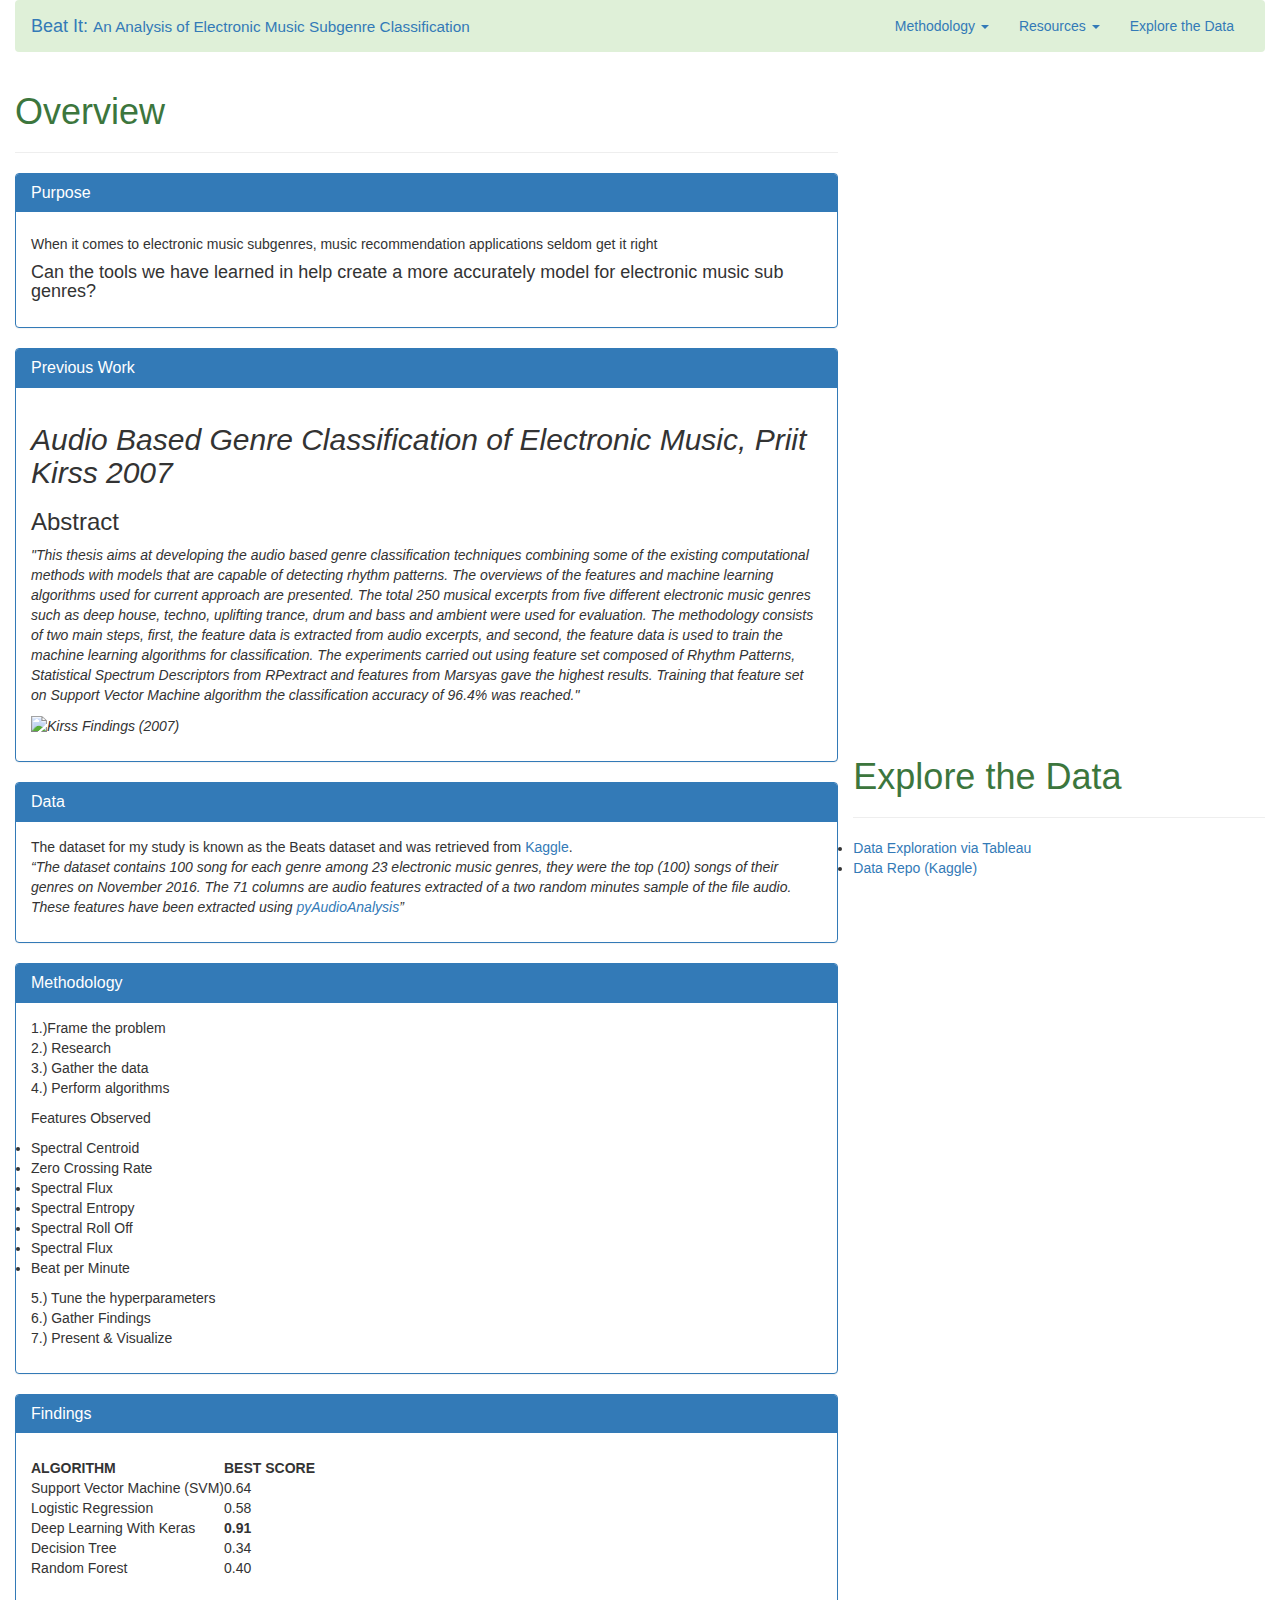
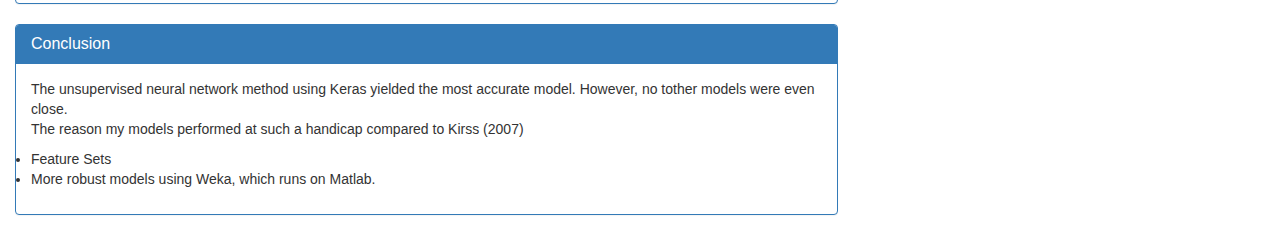
==== index.html @ 7f0b0b0d "First commit" ====
<!DOCTYPE html>
<html> 
        
<head>
<title>Beat It!</title>
<link rel="stylesheet" href="https://maxcdn.bootstrapcdn.com/bootstrap/3.3.6/css/bootstrap.min.css">
</head>

<div style="background-image:url(/Users/yamah/beatItWork/imgs/wallpaperBeatIt.svg);
		background-repeat:repeat;
		background-attachment:fixed;">
  <div class="container-fluid">
        <nav class="navbar sticky-top bg-success">
                <div class="container-fluid">
                  <!-- Brand and toggle get grouped for better mobile display -->
                  <div class="navbar-header">
                    <button type="button" class="navbar-toggle collapsed" data-toggle="collapse" data-target="#bs-example-navbar-collapse-1" aria-expanded="true">
                    <span class="sr-only">Toggle navigation</span>
                  </button>
                    <a class="navbar-brand" href="#">Beat It: <small>An Analysis of Electronic Music Subgenre Classification</small></a>
                  </div>
            
                  <!-- Collect the nav links, forms, and other content for toggling -->
                  <div class="collapse navbar-collapse" id="bs-example-navbar-collapse-1">
                    <ul class="nav navbar-nav navbar-right">
                      <!-- First -->
                      <li class="nav-item dropdown">
                      <a href="#" class="nav-link dropdown dropdown-toggle" data-toggle="dropdown" role="button" aria-haspopup="true" aria-expanded="true">Methodology <span class="caret"></span></a>  
                        <div class="dropdown-menu">
                          <a class="dropdown-item" href="/Users/yamah/beatItWork/LogisticRegression_beatIt.ipynb">Logistic Regression</a><br>
                          <a class="dropdown-item" href="/Users/yamah/beatItWork/SVMbeatIt.ipynb">Support Vector Machines</a><br>
                          <a class="dropdown-item" href="/Users/yamah/beatItWork/DecisionTree_beatIt.ipynb">Decision Tree & Random Forest</a><br>
                          <a class="dropdown-item" href="/Users/yamah/beatItWork/DeepLearn_beatIt.ipynb">Deep Learning</a><br>
                          <a class="dropdown-item" href="/Users/yamah/beatItWork/DataCleaning.ipynb">Data Cleaning</a><br>
                        </div>
                      </li>
                       <!-- Second -->
                      <li><a href="#" class="nav-link dropdown dropdown-toggle" data-toggle="dropdown" role="button" aria-haspopup="true" aria-expanded="true">Resources <span class="caret"></span></a>  
                        <div class="dropdown-menu">
                          <a class="dropdown-item" href="logregression.html#">Exploration of Previous Work</a>
                          <a class="dropdown-item" href="svm.html#">Other Resources</a>
                     
                          <li>
                        <a href="https://public.tableau.com/profile/yamah.karim#!/vizhome/BeatIt/Dashboard1?publish=yes">Explore the Data</a>
                      </li>
                      </li>
                    </ul>
                  </div>
                  <!-- /.navbar-collapse -->
                </div>
                <!-- /.container-fluid -->
              </nav>
            </div>
      <div class="container-fluid">
        <div class="row">
        
            <div class="col-lg-8">
              <h1 class="text-success">Overview</h1>
              <hr>
              <div class="grid-stack-item" data-gs-x="0" data-gs-y="0" data-gs-width="2" data-gs-height="2">
                <div class="grid-stack-item-content panel panel-primary">
                  <div class="panel-heading">
                    <h3 class="panel-title">Purpose</h3>
                  </div>
                  <div class="panel-body">
                    <h5> When it comes to electronic music subgenres, music recommendation applications seldom get it right</h5>
                    <h4><i></i> Can the tools we have learned in help create a more accurately model for electronic music sub genres?
                  </h4></i></div>
                </div>
              </div>
              <div class="grid-stack-item" data-gs-x="0" data-gs-y="0" data-gs-width="2" data-gs-height="2">
                <div class="grid-stack-item-content panel panel-primary">
                  <div class="panel-heading">
                    <h3 class="panel-title">Previous Work</h3>
                  </div>
                  <div class="panel-body">
                    <h2><i>Audio Based Genre Classification of Electronic Music, Priit Kirss 2007</i></h2>
                    <H3>Abstract</H3>
                    <P><i>"This thesis aims at developing the audio based genre classification techniques combining some of the existing computational methods with models that are capable of detecting rhythm patterns. 
                      The overviews of the features and machine learning algorithms used for current approach are presented. 
                      The total 250 musical excerpts from five different electronic music genres such as deep house, techno, uplifting trance, drum and bass and ambient were used for evaluation. 
                      The methodology consists of two main steps, first, the feature data is extracted from audio excerpts, and second, the feature data is used to train the machine learning algorithms for classification. 
                      The experiments carried out using feature set composed of Rhythm Patterns, Statistical Spectrum Descriptors from RPextract and features from Marsyas gave the highest results.
                      Training that feature set on Support Vector Machine algorithm the classification accuracy of 96.4% was reached."</P>
                      <P><IMG SRC="/Users/yamah/beatItWork/imgs/KirssFindings.png" alt="Kirss Findings (2007)" width="500" height="450"> </P></i>
                  </div>
                </div>
              </div>
              <div class="grid-stack-item" data-gs-x="0" data-gs-y="0" data-gs-width="2" data-gs-height="2">
                  <div class="grid-stack-item-content panel panel-primary">
                    <div class="panel-heading">
                      <h3 class="panel-title">Data</h3>
                    </div>
                    <div class="panel-body">
                        The dataset for my study is known as the Beats dataset and was retrieved from <a href="https://www.kaggle.com/caparrini/beatsdataset"> Kaggle</a>. 
                        <p>
                        <i>“The dataset contains 100 song for each genre among 23 electronic music genres, they were the top (100) songs of their genres on November 2016. 
                          The 71 columns are audio features extracted of a two random minutes sample of the file audio. 
                          These features have been extracted using <a href="https://github.com/tyiannak/pyAudioAnalysis">pyAudioAnalysis</a>”</i>
                        
                    </div>
                  </div>
                </div>
                <div class="grid-stack-item" data-gs-x="0" data-gs-y="0" data-gs-width="2" data-gs-height="2">
                    <div class="grid-stack-item-content panel panel-primary">
                      <div class="panel-heading">
                        <h3 class="panel-title">Methodology</h3>
                      </div>
                      <div class="panel-body">
                         <p> 
                          1.)Frame the problem<br>
                          2.) Research <br>
                          3.) Gather the data <br>
                          4.) Perform algorithms<br>
                           <p>Features Observed<br>
                            <li>Spectral Centroid</li>
                            <li>Zero Crossing Rate</li>
                            <li>Spectral Flux</li>
                            <li>Spectral Entropy</li>
                            <li>Spectral Roll Off</li>
                            <li>Spectral Flux</li>
                            <li>Beat per Minute</li></p></li>
                          5.) Tune the hyperparameters <br>
                          6.) Gather Findings <br>
                          7.) Present & Visualize</p>
                          
                      </div>
                    </div>
                  </div>
                  <div class="grid-stack-item" data-gs-x="0" data-gs-y="0" data-gs-width="2" data-gs-height="2">
                      <div class="grid-stack-item-content panel panel-primary">
                        <div class="panel-heading">
                          <h3 class="panel-title">Findings</h3>
                        </div>
                        <div class="panel-body">
                            <p><table>
                                <tr>
                                  <th>ALGORITHM</th>
                                  <th>BEST SCORE</th>
                                </tr>
                                <tr>
                                  <td>Support Vector Machine (SVM)</td>
                                  <td>0.64</td>
                                </tr>
                                <tr>
                                  <td>Logistic Regression</td>
                                  <td>0.58</td>
                                </tr>
                                <tr>
                                  <td>Deep Learning With Keras</td>
                                  <td><b>0.91</b></td>
                                </tr>
                                <tr>
                                  <td>Decision Tree</td>
                                  <td>0.34</td>
                                </tr>
                                <tr>
                                  <td>Random Forest</td>
                                  <td>0.40</td>
                                </tr>
                              </table></p>
                        </div>
                      </div>
                    </div>
                    <div class="grid-stack-item" data-gs-x="0" data-gs-y="0" data-gs-width="2" data-gs-height="2">
                      <div class="grid-stack-item-content panel panel-primary">
                        <div class="panel-heading">
                          <h3 class="panel-title">Conclusion</h3>
                        </div>
                        <div class="panel-body">
                           <p> 
                            The unsupervised neural network method using Keras yielded the most accurate model. However, no tother models were even close.
                          <br>The reason my models performed at such a handicap compared to Kirss (2007)<br>
                        <li>Feature Sets<br></li>
                        <li> More robust models using Weka, which runs on Matlab.</li></p>
                            
                        </div>
                      </div>
                    </div>
             
              
              </div>
             
              <div class="col-lg-4">
                <!-- Spotify Web Player -->
               
                  <iframe src="https://open.spotify.com/embed/playlist/6o8xtgvj9eI2Ok9L7OyIhj" width="300" height="680" frameborder="0" allowtransparency="true" allow="encrypted-media"></iframe>
                </div>
               <!-- Data Exploration Shortcuts -->
               
               <div class="container-fluid"> 
                 <h1 class="text-success">Explore the Data</h1>
                <hr> 
                <li><a href="https://public.tableau.com/profile/yamah.karim#!/vizhome/BeatIt/Dashboard1?publish=yes">Data Exploration via Tableau</a>
                </li>
                <li><a href="https://www.kaggle.com/caparrini/beatsdataset">Data Repo (Kaggle)</a> 
               
                </li>
              </div>
              </div>
        </div>
        
  

      </div>

     </div>
    <!-- jQuery (necessary for Bootstrap's JavaScript plugins) -->
    <script src="https://ajax.googleapis.com/ajax/libs/jquery/1.12.4/jquery.min.js"></script>
    <!-- Include all compiled plugins (below), or include individual files as needed -->
    <script src="https://maxcdn.bootstrapcdn.com/bootstrap/3.3.7/js/bootstrap.min.js" integrity="sha384-Tc5IQib027qvyjSMfHjOMaLkfuWVxZxUPnCJA7l2mCWNIpG9mGCD8wGNIcPD7Txa" crossorigin="anonymous"></script>
  </body>
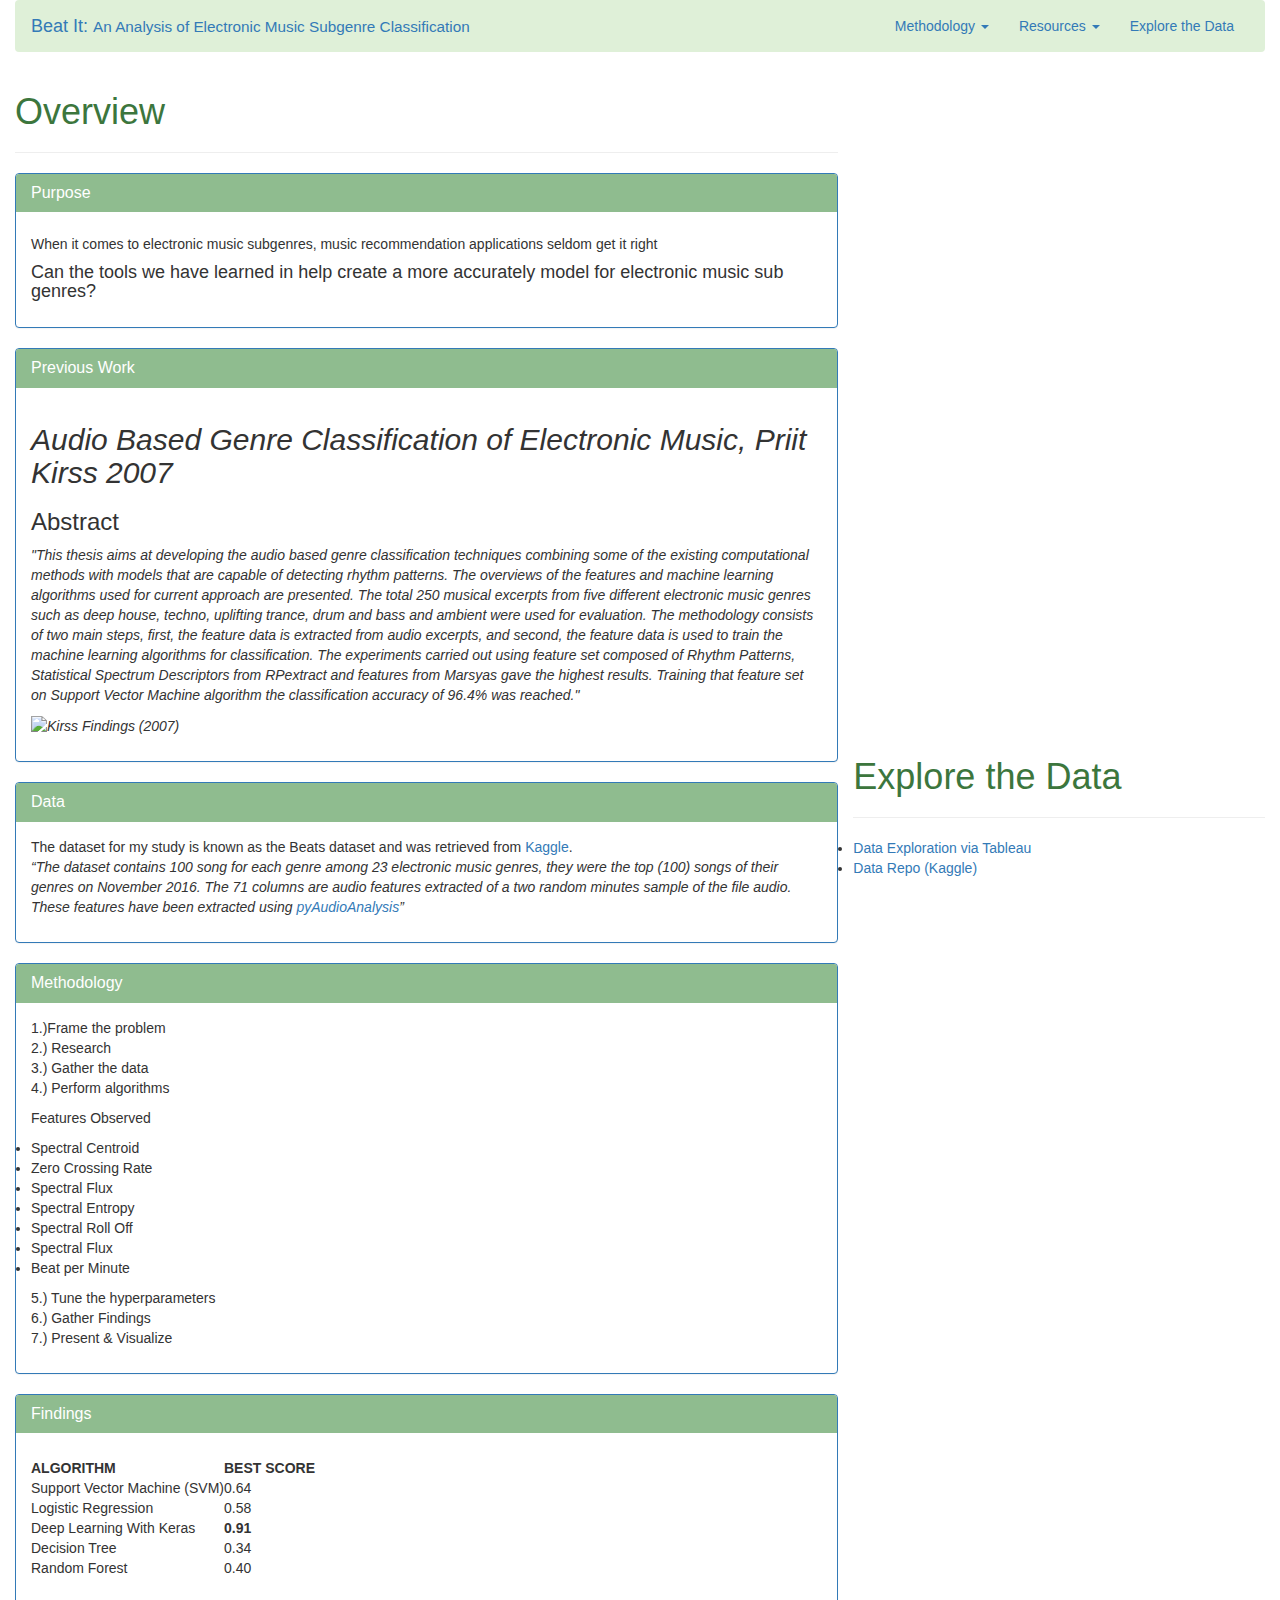
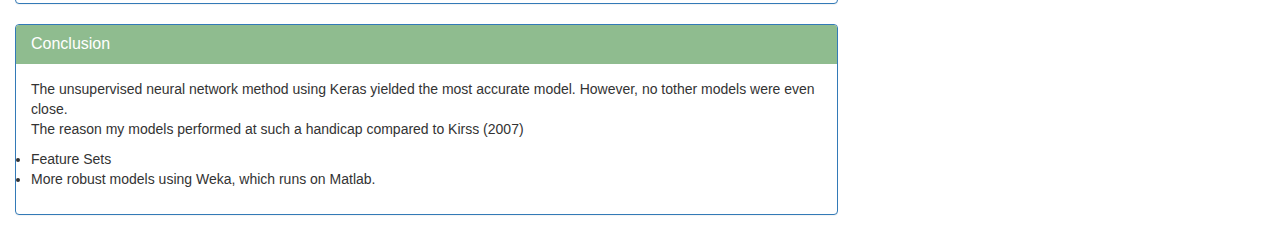
==== commit f22208ba: "css styling" ====
--- a/index.html
+++ b/index.html
@@ -4,6 +4,7 @@
 <head>
 <title>Beat It!</title>
 <link rel="stylesheet" href="https://maxcdn.bootstrapcdn.com/bootstrap/3.3.6/css/bootstrap.min.css">
+<link rel="stylesheet" href="./style.css" />
 </head>
 
 <div style="background-image:url(/Users/yamah/beatItWork/imgs/wallpaperBeatIt.svg);
--- a/style.css
+++ b/style.css
@@ -0,0 +1,5 @@
+.panel-primary>.panel-heading {
+    color: #fff;
+    background-color: darkseagreen;
+    border-color: darkseagreen;
+}